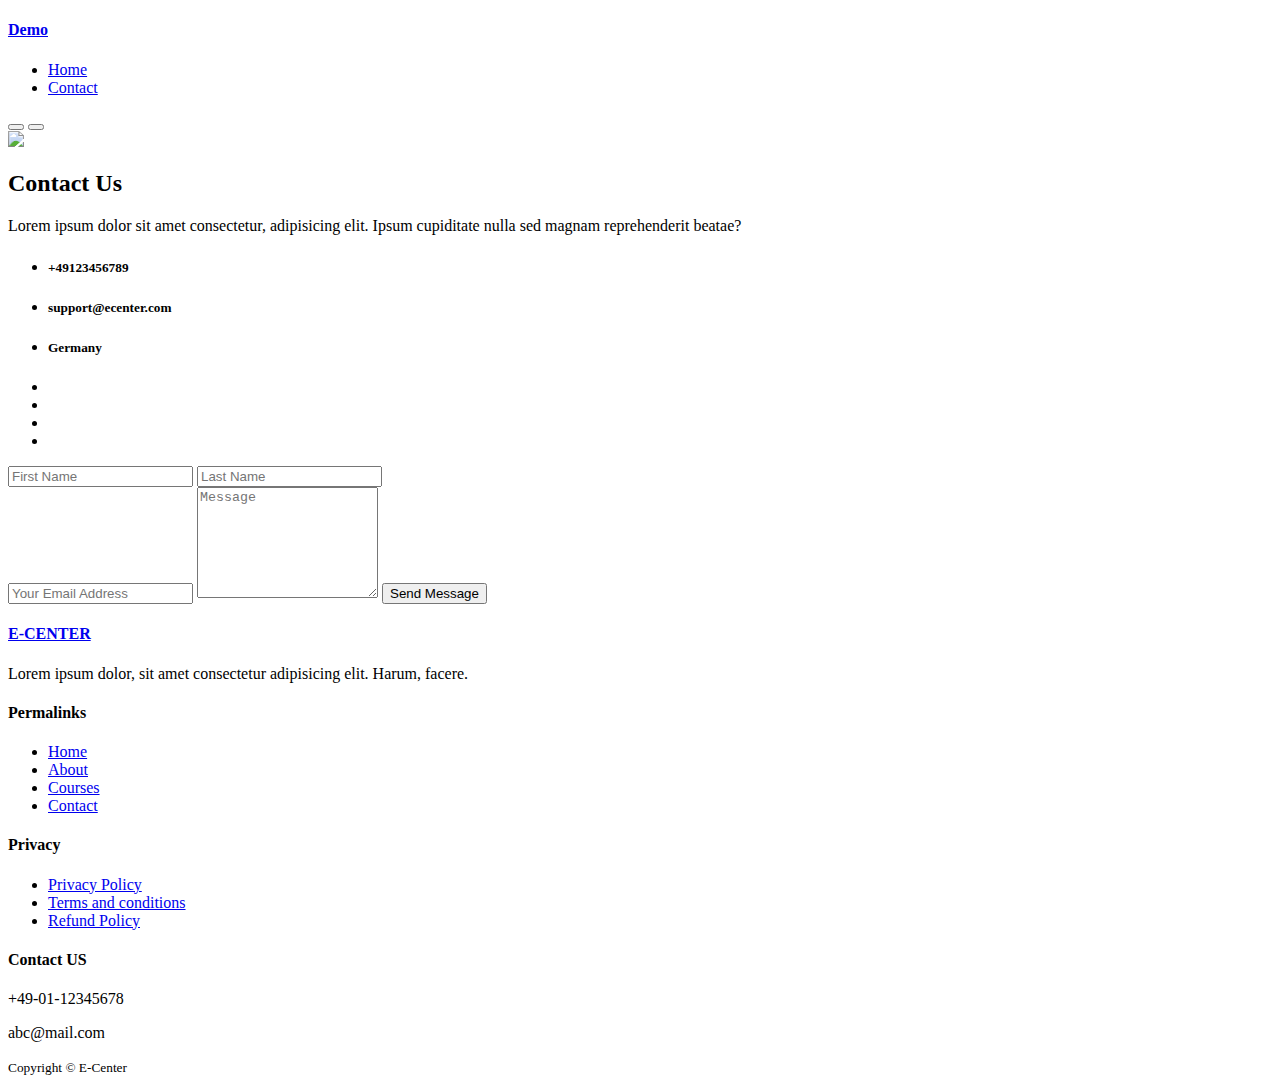
==== contact.html @ 4c3219d4 "changed class name for test" ====
<!DOCTYPE html>
<html lang="en">
<head>
    <meta charset="UTF-8">
    <meta http-equiv="X-UA-Compatible" content="IE=edge">
    <meta name="viewport" content="width=device-width, initial-scale=1.0">
    <title>Education Website Using HTML, CSS and JavaScript</title>

    <link rel="stylesheet" href="./css/style.css">
    <link rel="stylesheet" href="./css/contact.css">
    <style>
        .courses {
            margin-top: 1rem;
        }
    </style>

    <!-- FontAwesome  link -->
    <link rel="stylesheet" href="https://cdnjs.cloudflare.com/ajax/libs/font-awesome/6.1.0/css/all.min.css" integrity="sha512-10/jx2EXwxxWqCLX/hHth/vu2KY3jCF70dCQB8TSgNjbCVAC/8vai53GfMDrO2Emgwccf2pJqxct9ehpzG+MTw==" crossorigin="anonymous" referrerpolicy="no-referrer" />

    <!-- Google font(montserrat)-->
    <link rel="preconnect" href="https://fonts.googleapis.com">
    <link rel="preconnect" href="https://fonts.gstatic.com" crossorigin>
    <link href="https://fonts.googleapis.com/css2?family=Montserrat:wght@300;400;500;600;700;800;900&display=swap" rel="stylesheet">

    
</head>
<body>

    <nav>
        <div class="container nav_container">
            <a href="index.html"><h4>Demo</h4></a>
            <ul class="nav_menu">
                <li><a href="index.html">Home</a></li>
                <li><a href="contact.html">Contact</a></li>
            </ul>
            <button id="open-menu-btn"><i class="fa-solid fa-bars"></i></button>
            <button id="close-menu-btn"><i class="fa-solid fa-xmark"></i></button>
        </div>
    </nav>

    <!--=========== end of NavBar  ===========-->

    <section class="contact">
        <div class="container contact_container">

            <aside class="contact_aside">
                <div class="aside_image">
                    <img src="./images/contact.svg">
                </div>
                <h2>Contact Us</h2>
                <p>Lorem ipsum dolor sit amet consectetur, adipisicing elit. Ipsum cupiditate nulla sed magnam reprehenderit beatae?</p>
                <ul class="contact_details">
                    <li>
                        <i class="fa-solid fa-phone"></i>
                        <h5>+49123456789</h5>
                    </li>
                    
                    <li>
                        <i class="fa-solid fa-envelope"></i>
                        <h5>support@ecenter.com</h5>
                    </li>

                    <li>
                        <i class="fa-solid fa-location-dot"></i>
                        <h5>Germany</h5>
                    </li>

                </ul>  
                
                <ul class="contact_socials">
                    <li><a href="#">
                        <i class="fa-brands fa-facebook-square"></i>
                    </a></li>
                    <li><a href="#">
                        <i class="fa-brands fa-instagram"></i>
                    </a></li>
                    <li><a href="#">
                        <i class="fa-brands fa-twitter"></i>
                    </a></li>
                    <li><a href="#">
                        <i class="fa-brands fa-linkedin-in"></i>
                    </a></li>
                </ul>
            </aside>

            <form class="contact_form" action="https://formspree.io/f/xrgjnveq" method="post">
                <div class="form_name">
                    <input type="text" name="First Name" placeholder="First Name" required>
                    <input type="text" name="Last Name" placeholder="Last Name" required>
                </div>
                <input type="email" name="Email Address" placeholder="Your Email Address" required>
                <textarea name="Message" rows="7" placeholder="Message" required></textarea>
                <button type="submit" class="btn-primaries"> Send Message</button>
            </form>
        </div>
    </section>

<footer>
    <div class="container footer_container">
        <div class="footer_1">
            <a href="index.html" class="footer_logo"><h4>E-CENTER</h4></a>
            <p>
                Lorem ipsum dolor, sit amet consectetur adipisicing elit. Harum, facere.
            </p>
        </div>

        <div class="footer_2">
            <h4>Permalinks</h4>
            <ul class="permalinks">
                <li><a href="#">Home</a></li>
                <li><a href="#">About</a></li>
                <li><a href="#">Courses</a></li>
                <li><a href="#">Contact</a></li>
            </ul>
        </div>

        <div class="footer_3">
            <h4>Privacy</h4>
            <ul class="Privacy">
                <li><a href="#">Privacy Policy</a></li>
                <li><a href="#">Terms and conditions</a></li>
                <li><a href="#">Refund Policy</a></li>
            </ul>
        </div>

        <div class="footer_4">
            <h4>Contact US</h4>
            <div>
                <p>+49-01-12345678</p>
                <p>abc@mail.com</p>
            </div>

        </div>

    </div>

    <div class="footer_copyright">
        <small>Copyright &copy; E-Center</small>
    </div>
</footer>

<script src="./main.js"></script>
</body>
</html>
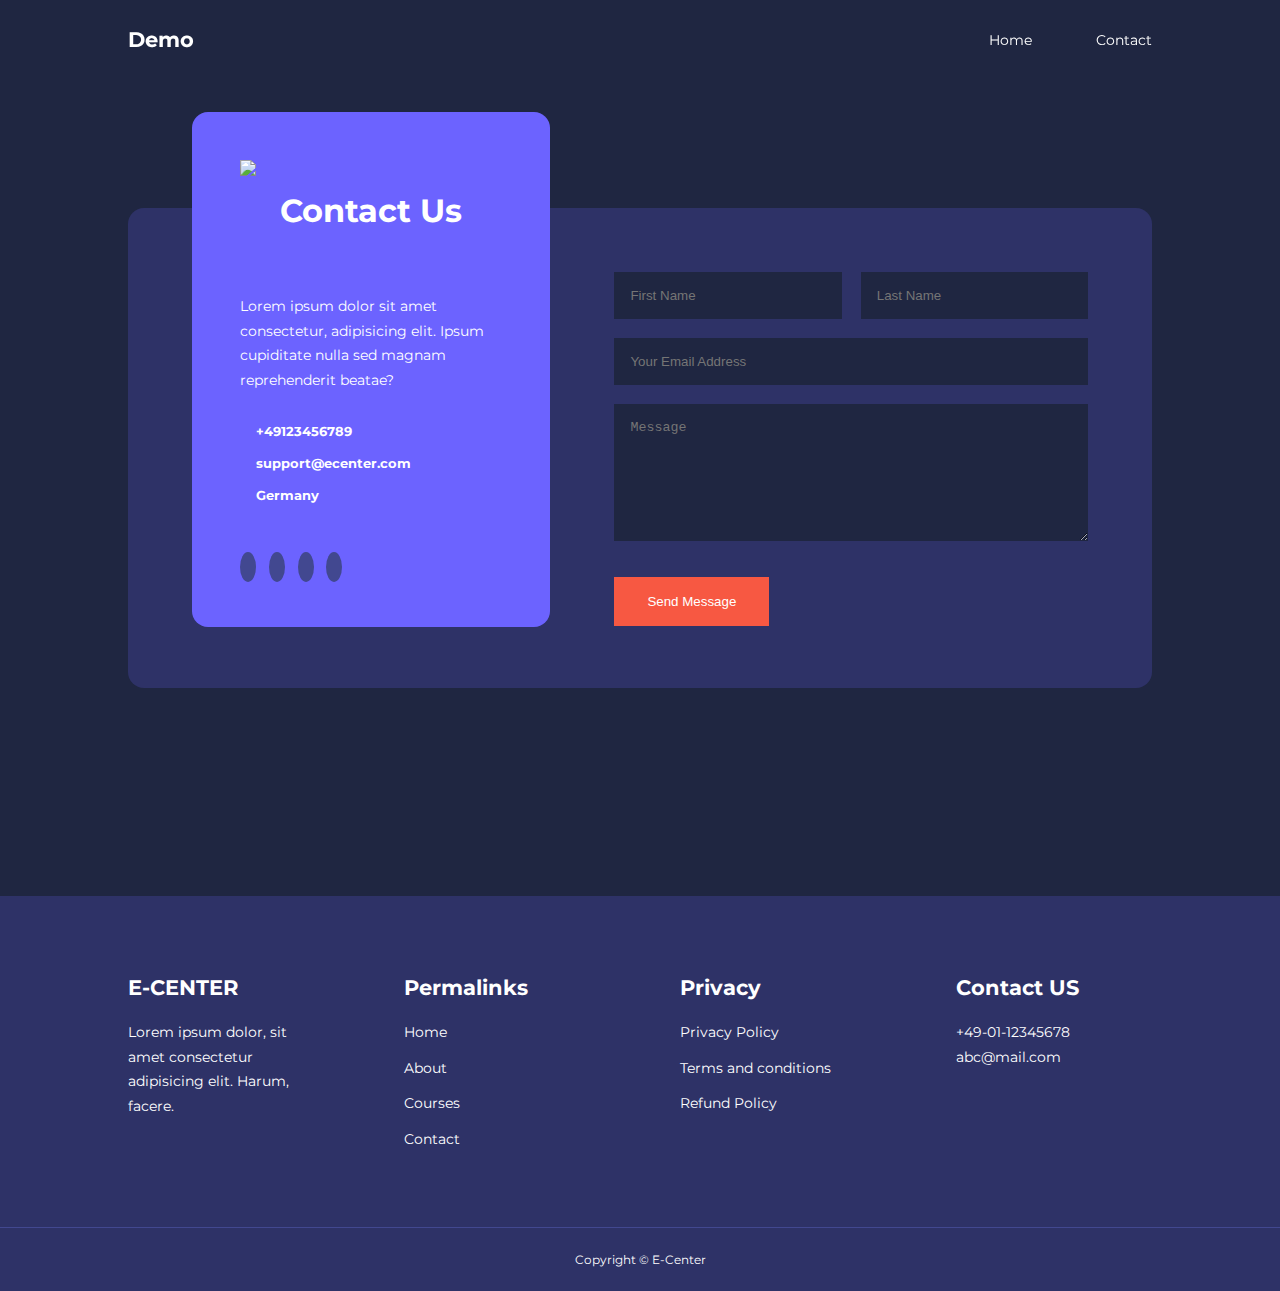
==== commit 8b8ef1fc: "change" ====
--- a/contact.html
+++ b/contact.html
@@ -1,144 +1,182 @@
 <!DOCTYPE html>
 <html lang="en">
-<head>
-    <meta charset="UTF-8">
-    <meta http-equiv="X-UA-Compatible" content="IE=edge">
-    <meta name="viewport" content="width=device-width, initial-scale=1.0">
+  <head>
+    <meta charset="UTF-8" />
+    <meta http-equiv="X-UA-Compatible" content="IE=edge" />
+    <meta name="viewport" content="width=device-width, initial-scale=1.0" />
     <title>Education Website Using HTML, CSS and JavaScript</title>
 
-    <link rel="stylesheet" href="./css/style.css">
-    <link rel="stylesheet" href="./css/contact.css">
+    <link rel="stylesheet" href="./css/style.css" />
+    <link rel="stylesheet" href="./css/contact.css" />
     <style>
-        .courses {
-            margin-top: 1rem;
-        }
+      .courses {
+        margin-top: 1rem;
+      }
     </style>
 
     <!-- FontAwesome  link -->
-    <link rel="stylesheet" href="https://cdnjs.cloudflare.com/ajax/libs/font-awesome/6.1.0/css/all.min.css" integrity="sha512-10/jx2EXwxxWqCLX/hHth/vu2KY3jCF70dCQB8TSgNjbCVAC/8vai53GfMDrO2Emgwccf2pJqxct9ehpzG+MTw==" crossorigin="anonymous" referrerpolicy="no-referrer" />
+    <link
+      rel="stylesheet"
+      href="https://cdnjs.cloudflare.com/ajax/libs/font-awesome/6.1.0/css/all.min.css"
+      integrity="sha512-10/jx2EXwxxWqCLX/hHth/vu2KY3jCF70dCQB8TSgNjbCVAC/8vai53GfMDrO2Emgwccf2pJqxct9ehpzG+MTw=="
+      crossorigin="anonymous"
+      referrerpolicy="no-referrer"
+    />
 
     <!-- Google font(montserrat)-->
-    <link rel="preconnect" href="https://fonts.googleapis.com">
-    <link rel="preconnect" href="https://fonts.gstatic.com" crossorigin>
-    <link href="https://fonts.googleapis.com/css2?family=Montserrat:wght@300;400;500;600;700;800;900&display=swap" rel="stylesheet">
-
-    
-</head>
-<body>
-
+    <link rel="preconnect" href="https://fonts.googleapis.com" />
+    <link rel="preconnect" href="https://fonts.gstatic.com" crossorigin />
+    <link
+      href="https://fonts.googleapis.com/css2?family=Montserrat:wght@300;400;500;600;700;800;900&display=swap"
+      rel="stylesheet"
+    />
+  </head>
+  <body>
     <nav>
-        <div class="container nav_container">
-            <a href="index.html"><h4>Demo</h4></a>
-            <ul class="nav_menu">
-                <li><a href="index.html">Home</a></li>
-                <li><a href="contact.html">Contact</a></li>
-            </ul>
-            <button id="open-menu-btn"><i class="fa-solid fa-bars"></i></button>
-            <button id="close-menu-btn"><i class="fa-solid fa-xmark"></i></button>
-        </div>
+      <div class="container nav_container">
+        <a href="index.html"><h4>Demo</h4></a>
+        <ul class="nav_menu">
+          <li><a href="index.html">Home</a></li>
+          <li><a href="contact.html">Contact</a></li>
+        </ul>
+        <button id="open-menu-btn"><i class="fa-solid fa-bars"></i></button>
+        <button id="close-menu-btn"><i class="fa-solid fa-xmark"></i></button>
+      </div>
     </nav>
 
     <!--=========== end of NavBar  ===========-->
 
     <section class="contact">
-        <div class="container contact_container">
+      <div class="container contact_container">
+        <aside class="contact_aside">
+          <div class="aside_image">
+            <img src="./images/contact.svg" />
+          </div>
+          <h2>Contact Us</h2>
+          <p>
+            Lorem ipsum dolor sit amet consectetur, adipisicing elit. Ipsum
+            cupiditate nulla sed magnam reprehenderit beatae?
+          </p>
+          <ul class="contact_details">
+            <li>
+              <i class="fa-solid fa-phone"></i>
+              <h5>+49123456789</h5>
+            </li>
 
-            <aside class="contact_aside">
-                <div class="aside_image">
-                    <img src="./images/contact.svg">
-                </div>
-                <h2>Contact Us</h2>
-                <p>Lorem ipsum dolor sit amet consectetur, adipisicing elit. Ipsum cupiditate nulla sed magnam reprehenderit beatae?</p>
-                <ul class="contact_details">
-                    <li>
-                        <i class="fa-solid fa-phone"></i>
-                        <h5>+49123456789</h5>
-                    </li>
-                    
-                    <li>
-                        <i class="fa-solid fa-envelope"></i>
-                        <h5>support@ecenter.com</h5>
-                    </li>
+            <li>
+              <i class="fa-solid fa-envelope"></i>
+              <h5>support@ecenter.com</h5>
+            </li>
 
-                    <li>
-                        <i class="fa-solid fa-location-dot"></i>
-                        <h5>Germany</h5>
-                    </li>
+            <li>
+              <i class="fa-solid fa-location-dot"></i>
+              <h5>Germany</h5>
+            </li>
+          </ul>
 
-                </ul>  
-                
-                <ul class="contact_socials">
-                    <li><a href="#">
-                        <i class="fa-brands fa-facebook-square"></i>
-                    </a></li>
-                    <li><a href="#">
-                        <i class="fa-brands fa-instagram"></i>
-                    </a></li>
-                    <li><a href="#">
-                        <i class="fa-brands fa-twitter"></i>
-                    </a></li>
-                    <li><a href="#">
-                        <i class="fa-brands fa-linkedin-in"></i>
-                    </a></li>
-                </ul>
-            </aside>
+          <ul class="contact_socials">
+            <li>
+              <a href="#">
+                <i class="fa-brands fa-facebook-square"></i>
+              </a>
+            </li>
+            <li>
+              <a href="#">
+                <i class="fa-brands fa-instagram"></i>
+              </a>
+            </li>
+            <li>
+              <a href="#">
+                <i class="fa-brands fa-twitter"></i>
+              </a>
+            </li>
+            <li>
+              <a href="#">
+                <i class="fa-brands fa-linkedin-in"></i>
+              </a>
+            </li>
+          </ul>
+        </aside>
 
-            <form class="contact_form" action="https://formspree.io/f/xrgjnveq" method="post">
-                <div class="form_name">
-                    <input type="text" name="First Name" placeholder="First Name" required>
-                    <input type="text" name="Last Name" placeholder="Last Name" required>
-                </div>
-                <input type="email" name="Email Address" placeholder="Your Email Address" required>
-                <textarea name="Message" rows="7" placeholder="Message" required></textarea>
-                <button type="submit" class="btn-primaries"> Send Message</button>
-            </form>
-        </div>
+        <form
+          class="contact_form"
+          action="https://formspree.io/f/xrgjnveq"
+          method="post"
+        >
+          <div class="form_name">
+            <input
+              type="text"
+              name="First Name"
+              placeholder="First Name"
+              required
+            />
+            <input
+              type="text"
+              name="Last Name"
+              placeholder="Last Name"
+              required
+            />
+          </div>
+          <input
+            type="email"
+            name="Email Address"
+            placeholder="Your Email Address"
+            required
+          />
+          <textarea
+            name="Message"
+            rows="7"
+            placeholder="Message"
+            required
+          ></textarea>
+          <button type="submit" class="btn btn-primary">Send Message</button>
+        </form>
+      </div>
     </section>
 
-<footer>
-    <div class="container footer_container">
+    <footer>
+      <div class="container footer_container">
         <div class="footer_1">
-            <a href="index.html" class="footer_logo"><h4>E-CENTER</h4></a>
-            <p>
-                Lorem ipsum dolor, sit amet consectetur adipisicing elit. Harum, facere.
-            </p>
+          <a href="index.html" class="footer_logo"><h4>E-CENTER</h4></a>
+          <p>
+            Lorem ipsum dolor, sit amet consectetur adipisicing elit. Harum,
+            facere.
+          </p>
         </div>
 
         <div class="footer_2">
-            <h4>Permalinks</h4>
-            <ul class="permalinks">
-                <li><a href="#">Home</a></li>
-                <li><a href="#">About</a></li>
-                <li><a href="#">Courses</a></li>
-                <li><a href="#">Contact</a></li>
-            </ul>
+          <h4>Permalinks</h4>
+          <ul class="permalinks">
+            <li><a href="#">Home</a></li>
+            <li><a href="#">About</a></li>
+            <li><a href="#">Courses</a></li>
+            <li><a href="#">Contact</a></li>
+          </ul>
         </div>
 
         <div class="footer_3">
-            <h4>Privacy</h4>
-            <ul class="Privacy">
-                <li><a href="#">Privacy Policy</a></li>
-                <li><a href="#">Terms and conditions</a></li>
-                <li><a href="#">Refund Policy</a></li>
-            </ul>
+          <h4>Privacy</h4>
+          <ul class="Privacy">
+            <li><a href="#">Privacy Policy</a></li>
+            <li><a href="#">Terms and conditions</a></li>
+            <li><a href="#">Refund Policy</a></li>
+          </ul>
         </div>
 
         <div class="footer_4">
-            <h4>Contact US</h4>
-            <div>
-                <p>+49-01-12345678</p>
-                <p>abc@mail.com</p>
-            </div>
+          <h4>Contact US</h4>
+          <div>
+            <p>+49-01-12345678</p>
+            <p>abc@mail.com</p>
+          </div>
+        </div>
+      </div>
 
-        </div>
+      <div class="footer_copyright">
+        <small>Copyright &copy; E-Center</small>
+      </div>
+    </footer>
 
-    </div>
-
-    <div class="footer_copyright">
-        <small>Copyright &copy; E-Center</small>
-    </div>
-</footer>
-
-<script src="./main.js"></script>
-</body>
-</html>+    <script src="./main.js"></script>
+  </body>
+</html>
--- a/css/style.css
+++ b/css/style.css
@@ -0,0 +1,595 @@
+* {
+    margin: 0;
+    padding: 0;
+    border: 0;
+    outline: 0;
+    text-decoration: none;
+    list-style: none;
+    box-sizing: border-box;
+}
+
+:root {
+    --color-primary: #6c63ff;
+    --color-success: #00bf8e;
+    --color-warning: #f7c94b;
+    --color-danger: #f75842;
+    --color-danger-variant: rgba(247, 88, 66, 0.4);
+    --color-white: #fff;
+    --color-light: rgba(255, 255, 255, 0.7);
+    --color-black: #000;
+    --color-bg: #1f2641;
+    --color-bg1: #2e3267;
+    --color-bg2: #424890;
+
+    --container-width-lg: 80%;
+    --container-width-md: 90%;
+    --container-width-sm: 94%;
+
+    --transition: all 400ms ease;
+
+}
+
+body {
+    font-family: 'Montserrat', sans-serif;
+    line-height: 1.7;
+    color: var(--color-white);
+    background-color: var(--color-bg);
+}
+
+.container {
+    width: var(--container-width-lg);
+    margin: 0 auto;
+}
+
+section {
+    padding: 6rem 0;
+}
+
+section h2 {
+    text-align: center;
+    margin-bottom: 4rem;
+}
+
+h1, h2, h3, h4, h5{
+    line-height: 1.2;
+}
+
+h1 {
+    font-size: 2.4rem ;
+}
+
+h2 {
+    font-size: 2rem;
+}
+
+h3 {
+    font-size: 1.6rem;
+}
+
+h4 {
+    font-size: 1.3rem;
+}
+
+a {
+    color: var(--color-white);
+}
+
+img {
+    width: 100%;
+    display: block;
+    object-fit:cover;
+}
+
+.btn{
+    display: inline-block;
+    color: var(--color-black);
+    background: var(--color-white);
+    padding: 1rem 2rem;
+    border: 1px solid transparent;
+    font-weight: 500;
+    transition: var(--transition);
+}
+
+.btn:hover {
+    background: transparent;
+    color: var(--color-white);
+    border-color: var(--color-white);
+}
+
+.btn-primary{
+    background: var(--color-danger);
+    color: var(--color-white);
+}
+
+
+/* =============== NavBar ============== */
+
+nav{
+    background: transparent;
+    width: 100vw;
+    height: 5rem;
+    position: fixed;
+    top: 0;
+    z-index: 11;
+}
+
+
+/* change navbar style on scroll using js */
+
+.window-scroll {
+    background: var(--color-primary);
+    box-shadow: 0 1rem 2rem rgba(0, 0, 0, 0.2);
+}
+.nav_container{
+    height: 100%;
+    display: flex;
+    justify-content: space-between;
+    align-items: center;
+}
+
+nav button{
+    display: none;
+}
+
+.nav_menu {
+    display: flex;
+    align-items: center;
+    gap: 4rem;
+
+}
+
+.nav_menu a {
+    font-size: 0.9rem;
+    transition: all 400ms ease;
+}
+
+.nav_menu a:hover{
+    color: var(--color-bg2);
+}
+
+/* =============== Header ============== */
+
+header {
+    position: relative;
+    top: 5rem;
+    overflow: hidden; 
+    margin-bottom: 5rem;
+}
+
+.header_container {
+    display: grid;
+    grid-template-columns: 1fr 1fr;
+    align-items: center;
+    gap: 5rem;
+    height: 100%;
+}
+
+.header_left p {
+    margin: 1rem 0 2.4rem;
+}
+
+/* =============== Categories ============== */
+
+.categories {
+    background: var(--color-bg1);
+    height: 29rem;
+}
+
+.categories h1{
+    line-height: 1;
+    margin-bottom: 3rem;
+}
+
+.categories_container{
+    display: grid;
+    grid-template-columns: 60% 40%;
+    
+}
+
+
+.categories_left {
+    display: grid;
+    grid-template-columns: repeat(3, 1fr);
+    gap: 1.2rem;
+}
+
+.categories_right {
+    margin-left: 2rem;
+}
+
+.categories_right p{
+    margin: 1rem 0 3rem;
+}
+
+
+.category {
+    background: var(--color-bg2);
+    padding: 2rem;
+    border-radius: 2rem;
+    transition: var(--transition);
+}
+
+.category:hover {
+    box-shadow: 0 3rem 3rem rgba(0, 0, 0, 0.3);
+    z-index: 1;
+}
+
+.category:nth-child(2) .category_icon {
+    background: var(--color-danger);
+}
+
+.category:nth-child(3) .category_icon {
+    background: var(--color-success);
+}
+
+.category:nth-child(4) .category_icon {
+    background: var(--color-warning);
+}
+
+.category:nth-child(5) .category_icon {
+    background: var(--color-success);
+}
+
+
+.category_icon {
+    background: var(--color-primary);
+    padding: 0.7rem;
+    border-radius: 0.9rem;
+}
+
+.category h5 {
+    margin: 2rem 0 1rem;
+}
+
+.category p {
+    font-size: 0.85rem;
+}
+    
+/* =============== Popular Courses ============== */
+
+.courses {
+    margin-top: 10rem;
+}
+
+.courses_container{
+    display:grid;
+    grid-template-columns: repeat(3, 1fr);
+    gap: 1.5rem
+}
+
+.course{
+    background: var(--color-bg1);
+    text-align: center;
+    border: 1px solid transparent;
+    transition: var(--transition);
+}
+
+.course:hover {
+    background: transparent;
+    border-color: var(--color-primary);
+}
+
+.course_info {
+    padding: 1rem;
+}
+
+.course_info p {
+    margin: 1.2rem 0 2rem;
+    font-size: 0.9rem;  
+}
+
+
+/* =============== FAQ ============== */
+
+.faqs {
+    background: var(--color-bg1);
+    box-shadow: inset 0 0 3rem rgba(0, 0, 0, 0.5);
+}
+
+.faqs_container {
+    display: grid;
+    grid-template-columns: 1fr 1fr;
+    gap: 1rem;
+}
+
+.faq {
+    padding: 2rem;
+    display: flex;
+    align-items: center;
+    gap: 1.4rem;
+    height: fit-content;
+    background: var(--color-primary);
+    cursor: pointer;
+}
+
+.faq h4 {
+    font-size: 1rem;
+    line-height: 2.2;
+}
+
+.faq_icon {
+    align-self: flex-start;
+    font-size: 1.2rem;
+}
+
+.faq p {
+    margin-top: 0.8rem;
+    display: none;
+}
+
+.faq.open p {
+    display: block;
+}
+
+
+/* =============== Testimonials ============== */
+
+.testimonials_container {
+    overflow-x: hidden;
+    position: relative;
+    margin-bottom: 5rem;
+}
+
+.testimonial {
+    padding-top: 2rem;
+}
+
+.avatar {
+    width: 6rem;
+    height: 6rem;
+    border-radius: 50%;
+    overflow: hidden;
+    margin: 0 auto 1rem;
+    border: 1rem solid var(--color-bg1);
+}
+
+.testimonial_info {
+   text-align: center;
+}
+
+.testimonial_body {
+    background: var(--color-primary);
+    padding: 2rem;
+    margin-top: 3rem;
+    position: relative;
+}
+
+.testimonial_body::before {
+    content: "";
+    display: block;
+    width: 3rem;
+    height: 3rem;
+    background: linear-gradient(135deg, transparent, var(--color-primary), var(--color-primary));
+    position:absolute;
+    left: 50%;
+    top: -1.5rem;
+    transform: rotate(45deg);
+}
+
+/* =============== Footer ============== */
+
+footer {
+    background: var(--color-bg1);
+    padding-top: 5rem;
+    font-size: 0.9rem;
+}
+
+.footer_container {
+    display: grid;
+    grid-template-columns: repeat(4, 1fr);
+    gap: 5rem;
+}
+
+.footer_container > div h4 {
+    margin-bottom: 1.2rem;
+}
+
+.footer_1 p {
+    margin: 0 0 2rem;
+}
+
+footer ul li {
+    margin-bottom: 0.7rem;
+}
+
+footer ul li a:hover {
+    text-decoration: underline;
+}
+
+.footer_socials {
+    display: flex;
+    gap: 1rem;
+    font-size: 1.2rem;
+    margin-top: 2rem;
+}
+
+.footer_copyright {
+    text-align: center;
+    margin-top: 4rem;
+    padding: 1.2rem 0 ;
+    border-top: 1px solid var(--color-bg2);
+}
+
+/* ========= Media Queries (tablets) ========= */
+
+/* @media screen and (max-width: 1024px) {
+
+    .container {
+        width: var(--container-width-md);
+    }
+
+    h1 {
+        font-size: 2.2rem;
+    }
+
+    h2 {
+        font-size: 1.7rem;
+    }
+
+    h3 {
+        font-size: 1.4rem;
+    }
+
+    h4 {
+        font-size: 1.2rem;
+    } */
+
+
+    /* =============== NavBar ============== */
+    /* nav button {
+        display: inline-block;
+        background: transparent;
+        font-size: 1.8rem;
+        color: var(--color-white);
+        cursor: pointer;
+    }
+
+    nav button#close-menu-btn {
+        display: none;
+    }
+
+    .nav_menu {
+        position: fixed;
+        top: 5rem;
+        right: 5%;
+        height: fit-content;
+        width: 18rem;
+        flex-direction: column;
+        gap: 0;
+        display: none;
+    }
+    
+    .nav_menu li {
+        width: 100%;
+        height: 5.8rem;
+    }
+    
+    
+    .nav_menu li a {
+        background: var(--color-primary);
+        box-shadow: -4rem 6rem 10rem rgba(0, 0, 0, 0.5);
+        width: 100%;
+        height: 100%;
+        display: grid;
+        place-items: center;
+    }
+
+    .nav_menu li a:hover {
+        background: var(--color-bg2);
+        color: var(--color-white);
+    } */
+
+    /* =============== Header ============== */
+    /* .header {
+        height:52vh;
+        margin-bottom: 3rem;
+    }
+
+
+    .header_container {
+        gap: 0;
+        padding-bottom: 3rem;
+    } */
+
+    /* =============== Categories ============== */
+    /* .categories {
+        height: auto;
+    }
+
+    .categories_container {
+        grid-template-columns: 1fr;
+        gap: 3rem;
+    }
+
+    .categories_right {
+        margin-left: 0;
+    }
+ */
+    /* =============== Popular Courses ============== */
+    /* .courses {
+        margin-top: 0%;
+    }
+
+    .courses_container {
+        grid-template-columns: 1fr 1fr;
+    } */
+
+    /* =============== FAQs ============== */
+    /* .faqs_container {
+        grid-template-columns: 1fr;
+    }
+
+    .faq {
+        padding: 1.5rem;
+    } */
+
+    /* =============== Footer ============== */
+
+    /* .footer_container {
+        grid-template-columns: 1fr 1fr;
+    }
+} */
+
+/* ================= Media Queries (phones) =============== */
+
+/* @media screen and (max-width: 600px) {
+    .container {
+        width: var(--container-width-sm);
+    } */
+    /* =============== NavBar ============== */
+    /* .nav_menu {
+        right: 3%;
+    } */
+    /* =============== Header ============== */
+    /* .header {
+        height: 100vh;
+    }
+
+    .header_container {
+        grid-template-columns: 1fr;
+        text-align: center;
+        margin-top: 0;
+    }
+
+    .header_left p{
+        margin-bottom: 4.3rem;
+    } */
+
+    /* =============== Categories ============== */
+    /* .categories_left {
+        grid-template-columns: 1fr 1fr;
+        gap: 0.7rem;
+    }
+
+    .category {
+        padding: 1rem;
+        border-radius: 1rem;
+    }
+
+    .category_icon {
+        margin-top: 4px;
+        display: inline-block;
+    } */
+
+    /* =============== Popular Courses ============== */
+
+    /* .courses_container {
+        grid-template-columns: 1fr;
+    } */
+
+    /* =============== Testimonials ============== */
+    /* .testimonial_body {
+        padding: 1.2rem;
+    } */
+
+    /* =============== Footer ============== */
+    /* .footer_container {
+        grid-template-columns: 1fr;
+        text-align: center;
+        gap: 2rem;
+    }
+
+    .footer_1 p {
+        margin: 1rem auto;
+    }
+} */
--- a/css/contact.css
+++ b/css/contact.css
@@ -0,0 +1,87 @@
+.contact_container {
+  background: var(--color-bg1);
+  padding: 4rem;
+  display: grid;
+  grid-template-columns: 40% 60%;
+  gap: 4rem;
+  height: 30rem;
+  margin: 7rem auto;
+  border-radius: 1rem;
+}
+
+/* ============  Aside  ==================== */
+
+.contact_aside {
+  background: var(--color-primary);
+  padding: 3rem;
+  border-radius: 1rem;
+  position: relative;
+  bottom: 10rem;
+}
+
+.aside_image {
+  width: 12rem;
+  margin-bottom: 1rem;
+}
+
+.contact_aside p {
+  font-size: 0.9rem;
+  margin-bottom: 2rem;
+}
+
+.contact_details li {
+  display: flex;
+  gap: 1rem;
+  align-items: center;
+  margin-bottom: 1rem;
+}
+
+.contact_socials {
+  display: flex;
+  gap: 0.8rem;
+  margin-top: 3rem;
+}
+
+.contact_socials a {
+  background: var(--color-bg2);
+  padding: 0.5rem;
+  border-radius: 50%;
+  font-size: 0.7rem;
+  transition: var(--transition);
+}
+
+.contact_socials a:hover {
+  background: transparent;
+}
+
+/* ============  form  ==================== */
+
+.contact_form {
+  display: flex;
+  flex-direction: column;
+  gap: 1.2rem;
+  margin-right: 4rem;
+}
+
+.form_name {
+  display: flex;
+  gap: 1.2rem;
+}
+
+.contact_form input[type='text'] {
+  width: 50%;
+}
+
+input,
+textarea {
+  width: 100%;
+  padding: 1rem;
+  background: var(--color-bg);
+  color: var(--color-white);
+}
+
+.contact_form .btn {
+  width: max-content;
+  margin-top: 1rem;
+  cursor: pointer;
+}
